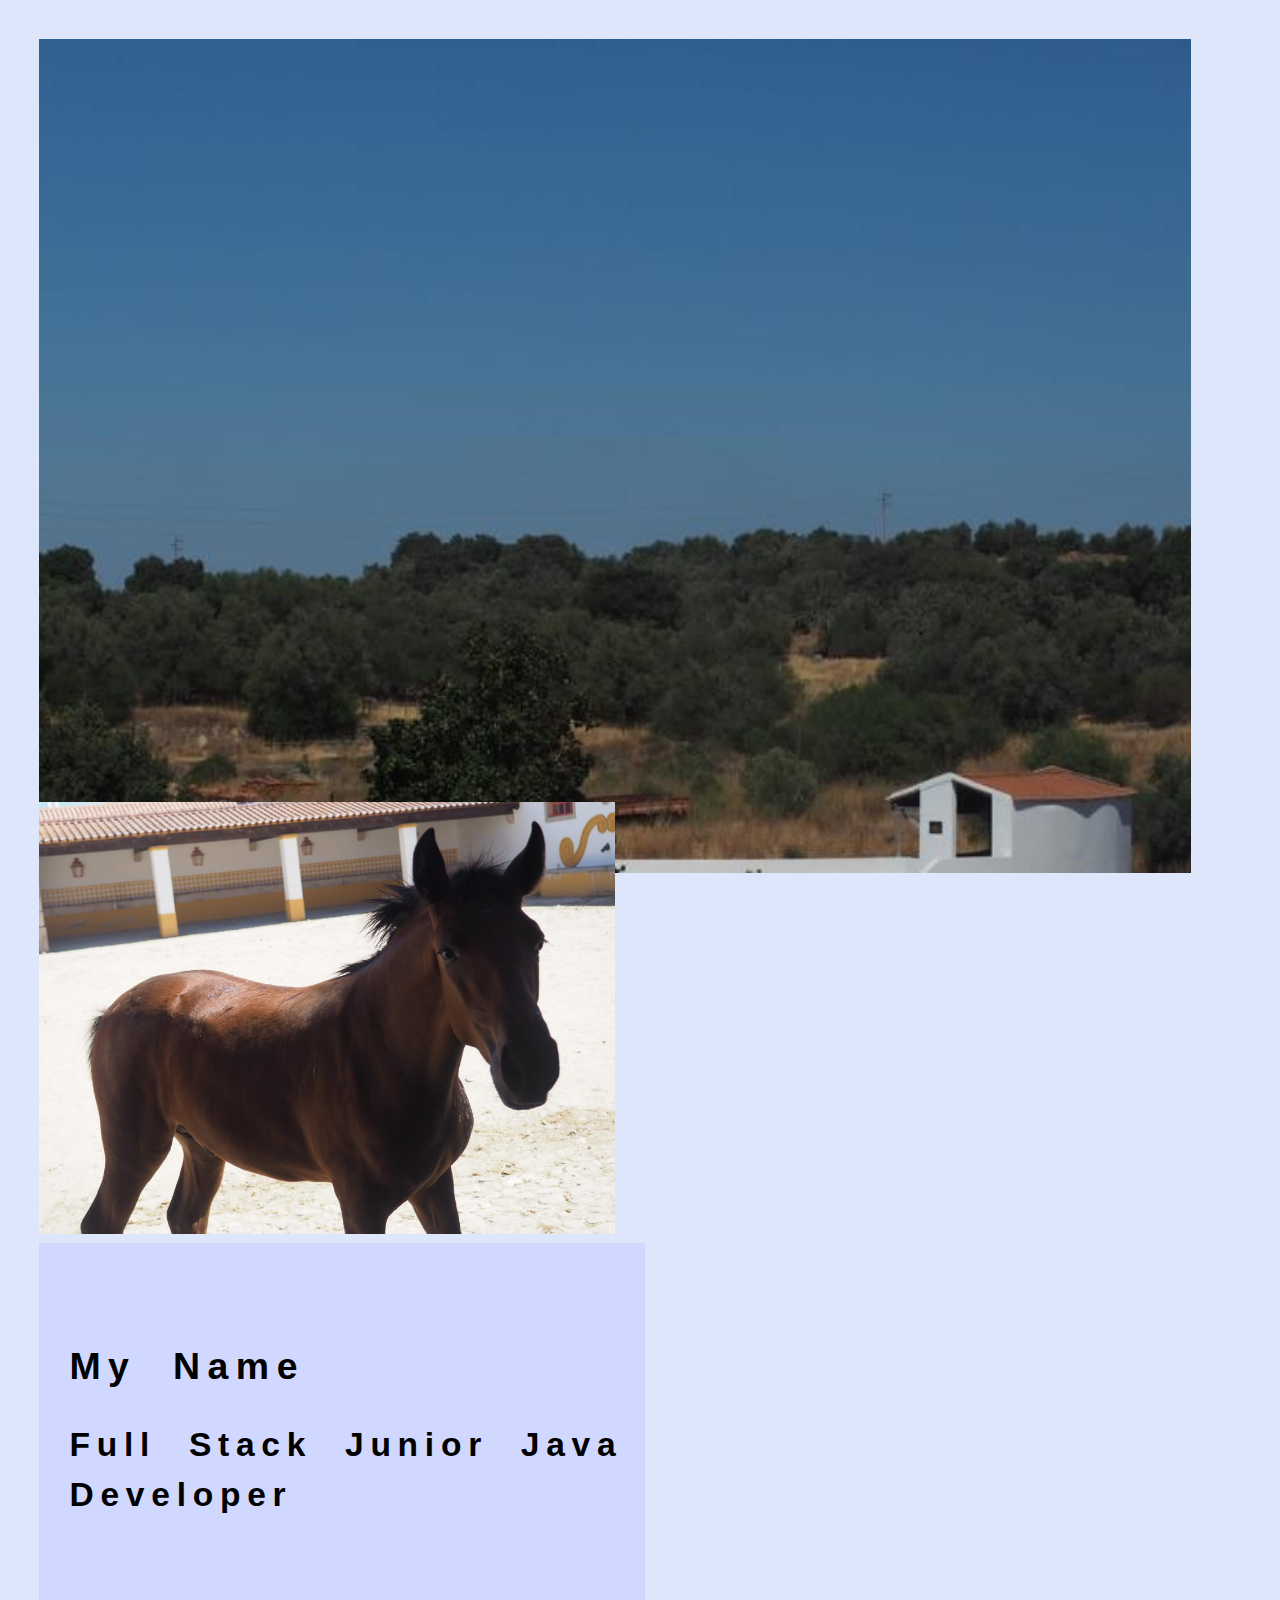
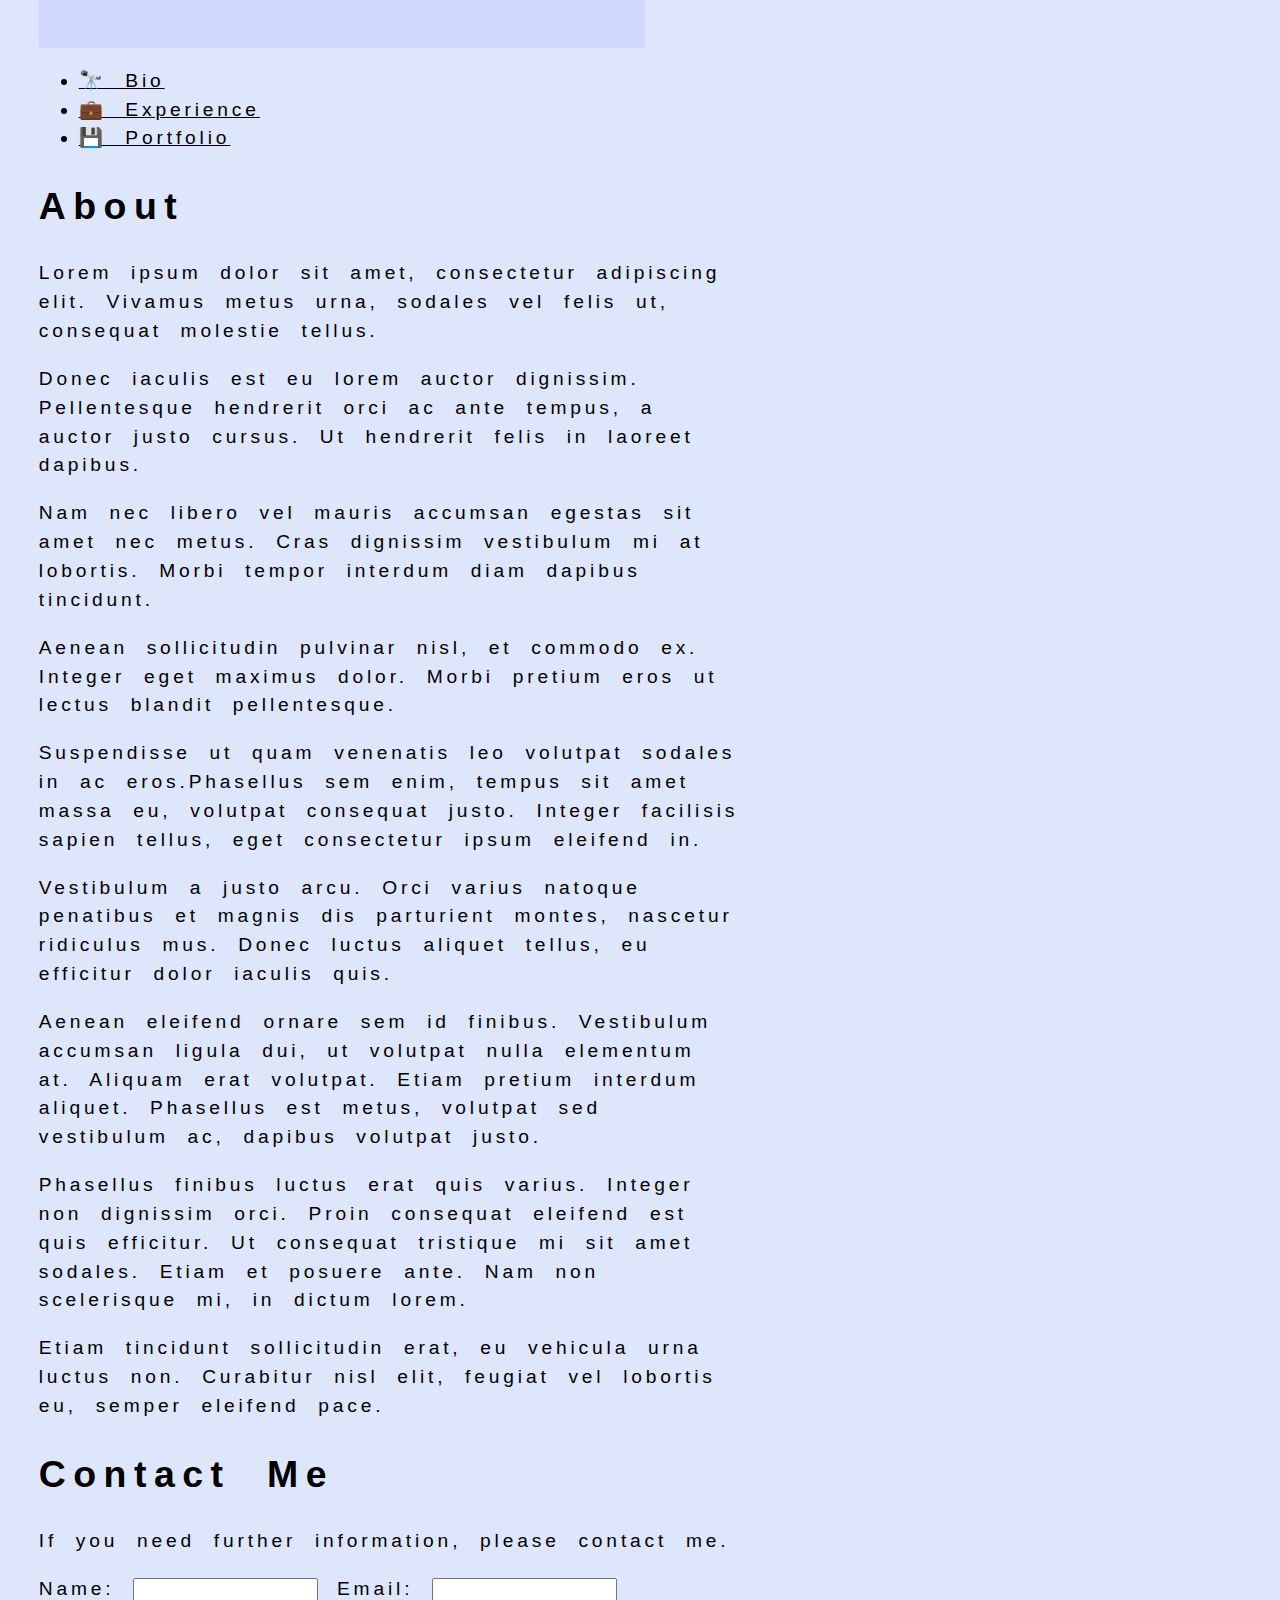
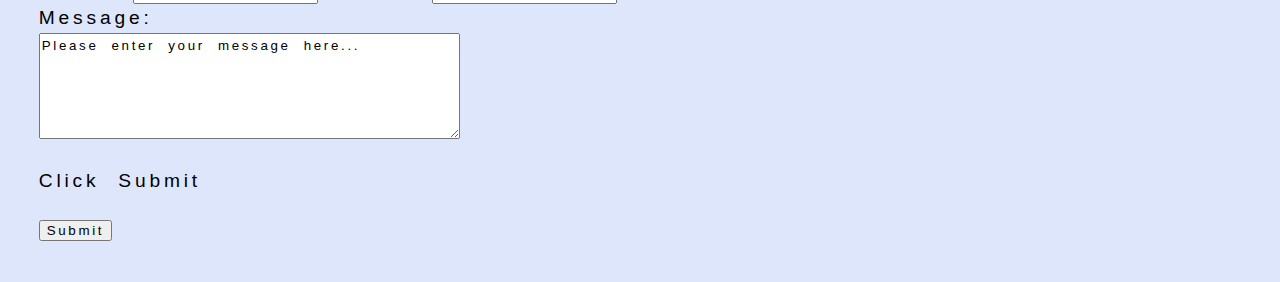
==== index.html @ 2198605c "renamed files to Style and Index" ====
<!DOCTYPE html>
<html lang="en">
  <head>
    <meta charset="UTF-8" />
    <meta http-equiv="X-UA-Compatible" content="IE=edge" />
    <meta name="viewport" content="width=device-width, initial-scale=1.0" />
    <link rel="icon" type="icon" href="assets/favicon_io/favicon.ico">
    <link rel="stylesheet" href="style.css">
    <title>User Profile Anabela Santos</title>
  </head>
<body>
  <header>
   <section class="image-container-in-header">
        <img id="back-image" alt="Farm building between vegetation in a Summer sunny day" src="assets/WhatsApp Image 2023-01-30 at 17.53.09.jpg"/>
        <img id="front-left-image" alt="Lusitano foal in a traditional Alto Alentejo stable yard" src="assets/image_in_home.jpg"/>
  </section>
  <section id="name-and-title">    
        <h1>My Name</h1>
        <h5>Full Stack Junior Java Developer</h5> 
    </section>
    <nav class="navbar"">
        <menu>
            <li><a href="bio.html">&#128301 Bio</a></li>
            <li><a href="experience.html">&#128188 Experience</a></li>
            <li><a href="portfolio.html">&#128190 Portfolio</a></li>
        </menu>
    </nav>
</header>
    <main>
      <section class="information">
        <heading><h1>About</h1></heading>
        <p>Lorem ipsum dolor sit amet, consectetur adipiscing elit. Vivamus metus urna, sodales vel felis ut, consequat molestie tellus.</p>
        <p>  Donec iaculis est eu lorem auctor dignissim. Pellentesque hendrerit orci ac ante tempus, a auctor justo cursus. Ut hendrerit felis in laoreet dapibus.
        </p>
        <p>Nam nec libero vel mauris accumsan egestas sit amet nec metus. Cras dignissim vestibulum mi at lobortis. Morbi tempor interdum diam dapibus tincidunt. 
        </p>
        <p>Aenean sollicitudin pulvinar nisl, et commodo ex. Integer eget maximus dolor. Morbi pretium eros ut lectus blandit pellentesque.
        </p>
        <p>Suspendisse ut quam venenatis leo volutpat sodales in ac eros.Phasellus sem enim, tempus sit amet massa eu, volutpat consequat justo. Integer facilisis sapien tellus, eget consectetur ipsum eleifend in.
        </p>
        <p>Vestibulum a justo arcu. Orci varius natoque penatibus et magnis dis parturient montes, nascetur ridiculus mus. Donec luctus aliquet tellus, eu efficitur dolor iaculis quis.
        </p>
        <p>Aenean eleifend ornare sem id finibus. Vestibulum accumsan ligula dui, ut volutpat nulla elementum at. Aliquam erat volutpat. Etiam pretium interdum aliquet. Phasellus est metus, volutpat sed vestibulum ac, dapibus volutpat justo.
        </p>
        <p>Phasellus finibus luctus erat quis varius. Integer non dignissim orci. Proin consequat eleifend est quis efficitur. Ut consequat tristique mi sit amet sodales. Etiam et posuere ante. Nam non scelerisque mi, in dictum lorem.
      </p>
      <p>Etiam tincidunt sollicitudin erat, eu vehicula urna luctus non. Curabitur nisl elit, feugiat vel lobortis eu, semper eleifend pace.
      </p>
        </section>
  </main>
  </body>
  <footer>
    <h1>Contact Me</h1>
    <p>If you need further information, please contact me.</p>
    <form action="Thank you for your message. I'll reply ASAP.php" method="post" id="user-form"> 
        <!-- it will give an 405 (not allowed) error because there's no API set for this page. -->
        Name: <input type="text" name="name">
        Email: <input type="email" name="email">
        Message: <br>
        <textarea textarea rows="5" cols="50" name="message" form action="user-form">
Please enter your message here...</textarea>
<p>Click Submit</p><input type="submit" value="Submit">
    </form>
  </footer>
</html>
---- style.css ----
/* Body values recommended by Harvad University, digital accessibility https://accessibility.huit.harvard.edu/ */
* {
  /* padding: 1.6em; */
  font-family: comic, Arial, Helvetica, sans-serif;
  color: #000000;
  line-height: 1.5;
  letter-spacing: 0.2em;
  word-spacing: 0.5em;
}

body {
  background-color: #dee6fc;
  max-width: 700px;
  padding: 1.6em;
  font-size: 120%;
}

img#back-image {
  width: 90vw;
  height: auto;
}

/* section .container-in-header {
  display: flex;
  flex-direction: column;
  justify-content: center;
} */
img#front-left-image {
  width: 45vw;
  height: auto;
  margin-top: -5rem;
}
section#name-and-title {
  background: 0.5rem solid black;
  background-color: #d1d8ff;
  width: 45vw;
  height: 45vh;
  display: flex;
  flex-direction: column;
  justify-content: center;
  align-content: flex-end;
  padding-left: 1.6em;
}
div {
  display: flex;
  flex-direction: row;
}

h1 {
  font-size: 195%;
}
h5 {
  font-size: 175%;
  margin-top: 0rem;
}
main {
}
/* body {
  max-width: 700px;
  padding: 1.6em;
  font-size: 120%;
} */

/* p.good {
  max-width: 40em;
  font-family: sans-serif;
  line-height: 1.4;
  text-align: left;
}

Solution 1: Always display the image size that looks best in the widest layout and then resize it for the other layouts by CSS. If your image is contained in the grid you can easily achieve this with some code similar to this:
.image-container img {
  width: 100%;
}

Solution 2: Display the correct image size on each layout. This can be done with the help of Client-side adaptive image module.

Layout adaptability
Here is where the Omega theme comes in very handy. Omega use the 960 CSS framework to control the layout of your site and adjusts the grid size to 3 different layouts:

Narrow: For screen with a resolution between 740px to 800px wide.
Normal: For screen with a resolution between 980px to 1024px wide.
Wide: For screen with a min-width resolution of 1220px. */
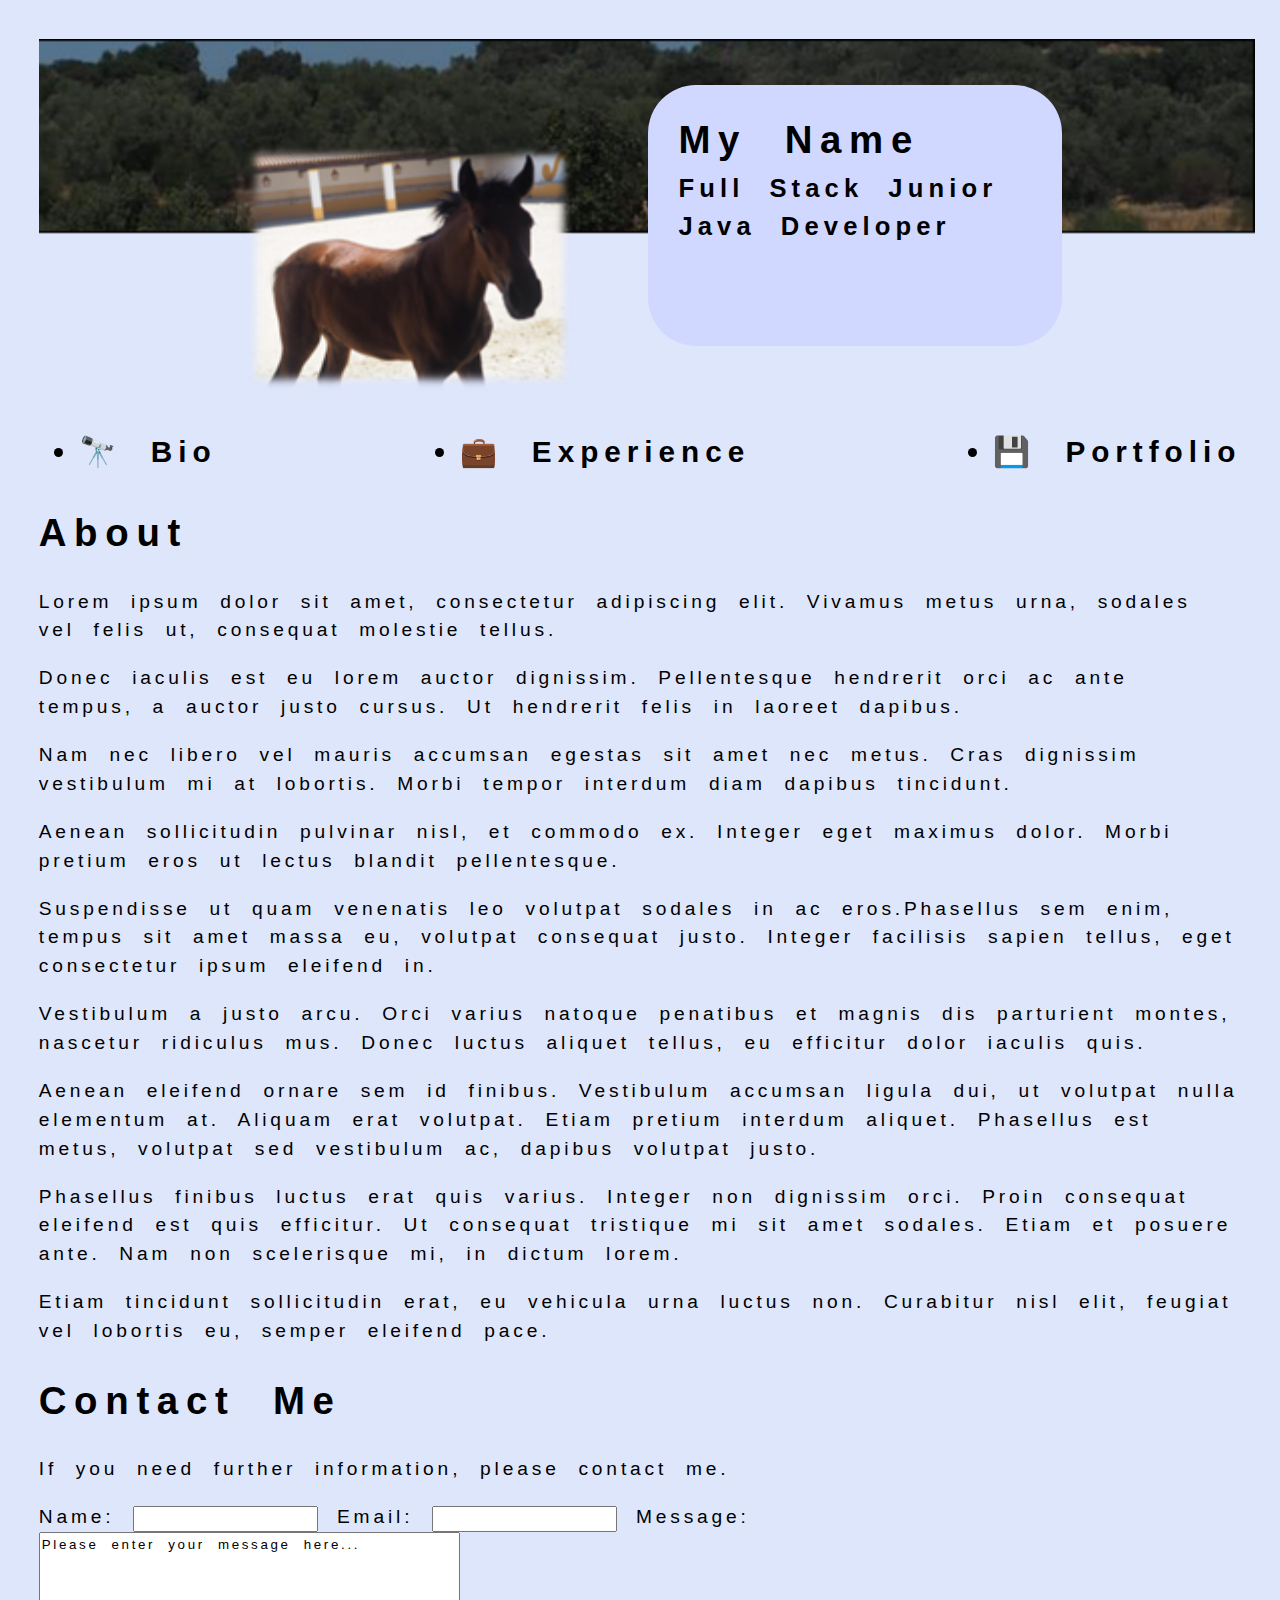
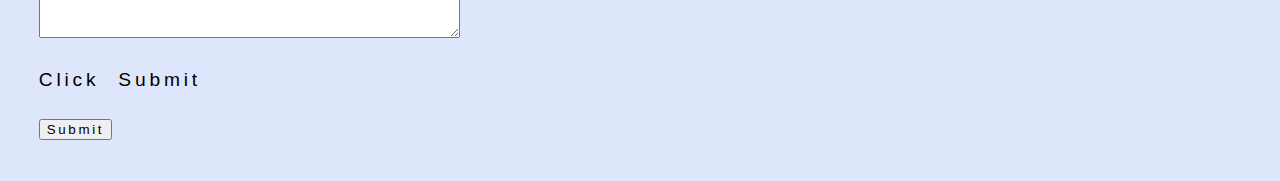
==== commit a1e2bd55: "flex" ====
--- a/index.html
+++ b/index.html
@@ -11,12 +11,11 @@
 <body>
   <header>
    <section class="image-container-in-header">
-        <img id="back-image" alt="Farm building between vegetation in a Summer sunny day" src="assets/WhatsApp Image 2023-01-30 at 17.53.09.jpg"/>
-        <img id="front-left-image" alt="Lusitano foal in a traditional Alto Alentejo stable yard" src="assets/image_in_home.jpg"/>
-  </section>
+        <img id="back-image" alt="Farm building between vegetation in a Summer sunny day and a Lusitano foal in a traditional Alto Alentejo stable yard" src="assets/image_header.png"/>
+   </section>
   <section id="name-and-title">    
         <h1>My Name</h1>
-        <h5>Full Stack Junior Java Developer</h5> 
+        <h3>Full Stack Junior Java Developer</h3> 
     </section>
     <nav class="navbar"">
         <menu>
--- a/style.css
+++ b/style.css
@@ -1,6 +1,6 @@
 /* Body values recommended by Harvad University, digital accessibility https://accessibility.huit.harvard.edu/ */
 * {
-  /* padding: 1.6em; */
+
   font-family: comic, Arial, Helvetica, sans-serif;
   color: #000000;
   line-height: 1.5;
@@ -10,51 +10,81 @@
 
 body {
   background-color: #dee6fc;
-  max-width: 700px;
+  max-width: 95vw;
   padding: 1.6em;
   font-size: 120%;
 }
 
 img#back-image {
-  width: 90vw;
+  width: 95vw;
   height: auto;
 }
 
-/* section .container-in-header {
-  display: flex;
+
+section#name-and-title {
+  background-color: #d1d8ff;
+  position: absolute;
+  right: 17vw;
+  width: 30vw;
+  height: 29vh;
+  border-radius: 3rem;
+  margin-top: -35vh;
+  padding-left: 1.6em;
+  /* display: flex;
   flex-direction: column;
-  justify-content: center;
-} */
-img#front-left-image {
-  width: 45vw;
-  height: auto;
-  margin-top: -5rem;
+  align-items: stretch; */
+} 
+
+#name-and-title>h1 {
+  margin-bottom: 0.5px;
+  /* font-size: 25%; */
+  font-size: 3vw;
+  /* display: flex;
+  align-items: flex-start; */
+} 
+
+#name-and-title>h3 {
+  margin-top: 0.5px;
+  /* font-size: 15%; */
+  font-size: 2vw;
+  /* display: flex;
+  align-items: flex-end; */
 }
-section#name-and-title {
-  background: 0.5rem solid black;
-  background-color: #d1d8ff;
-  width: 45vw;
-  height: 45vh;
-  display: flex;
-  flex-direction: column;
-  justify-content: center;
-  align-content: flex-end;
-  padding-left: 1.6em;
-}
-div {
+
+
+menu {
+  font-size: 155%;
+  font-weight: bolder;
   display: flex;
   flex-direction: row;
+  justify-content: space-between;
 }
 
-h1 {
-  font-size: 195%;
-}
-h5 {
-  font-size: 175%;
-  margin-top: 0rem;
-}
-main {
-}
+a:link { text-decoration: none; }
+a:visited { text-decoration: #957DAD; }
+a:hover { text-decoration: #957DAD; }
+a:active { text-decoration: #957DAD; }
+
+
+ /* @media queries */
+
+ @media only screen and (max-width: 500px ) {
+  
+  body {
+    font-size: 100%;
+  }
+
+  menu {
+    font-size: 110%;
+    display: flex;
+    flex-direction: column;
+    justify-content: space-between;
+  } 
+
+
+
+
+
 /* body {
   max-width: 700px;
   padding: 1.6em;
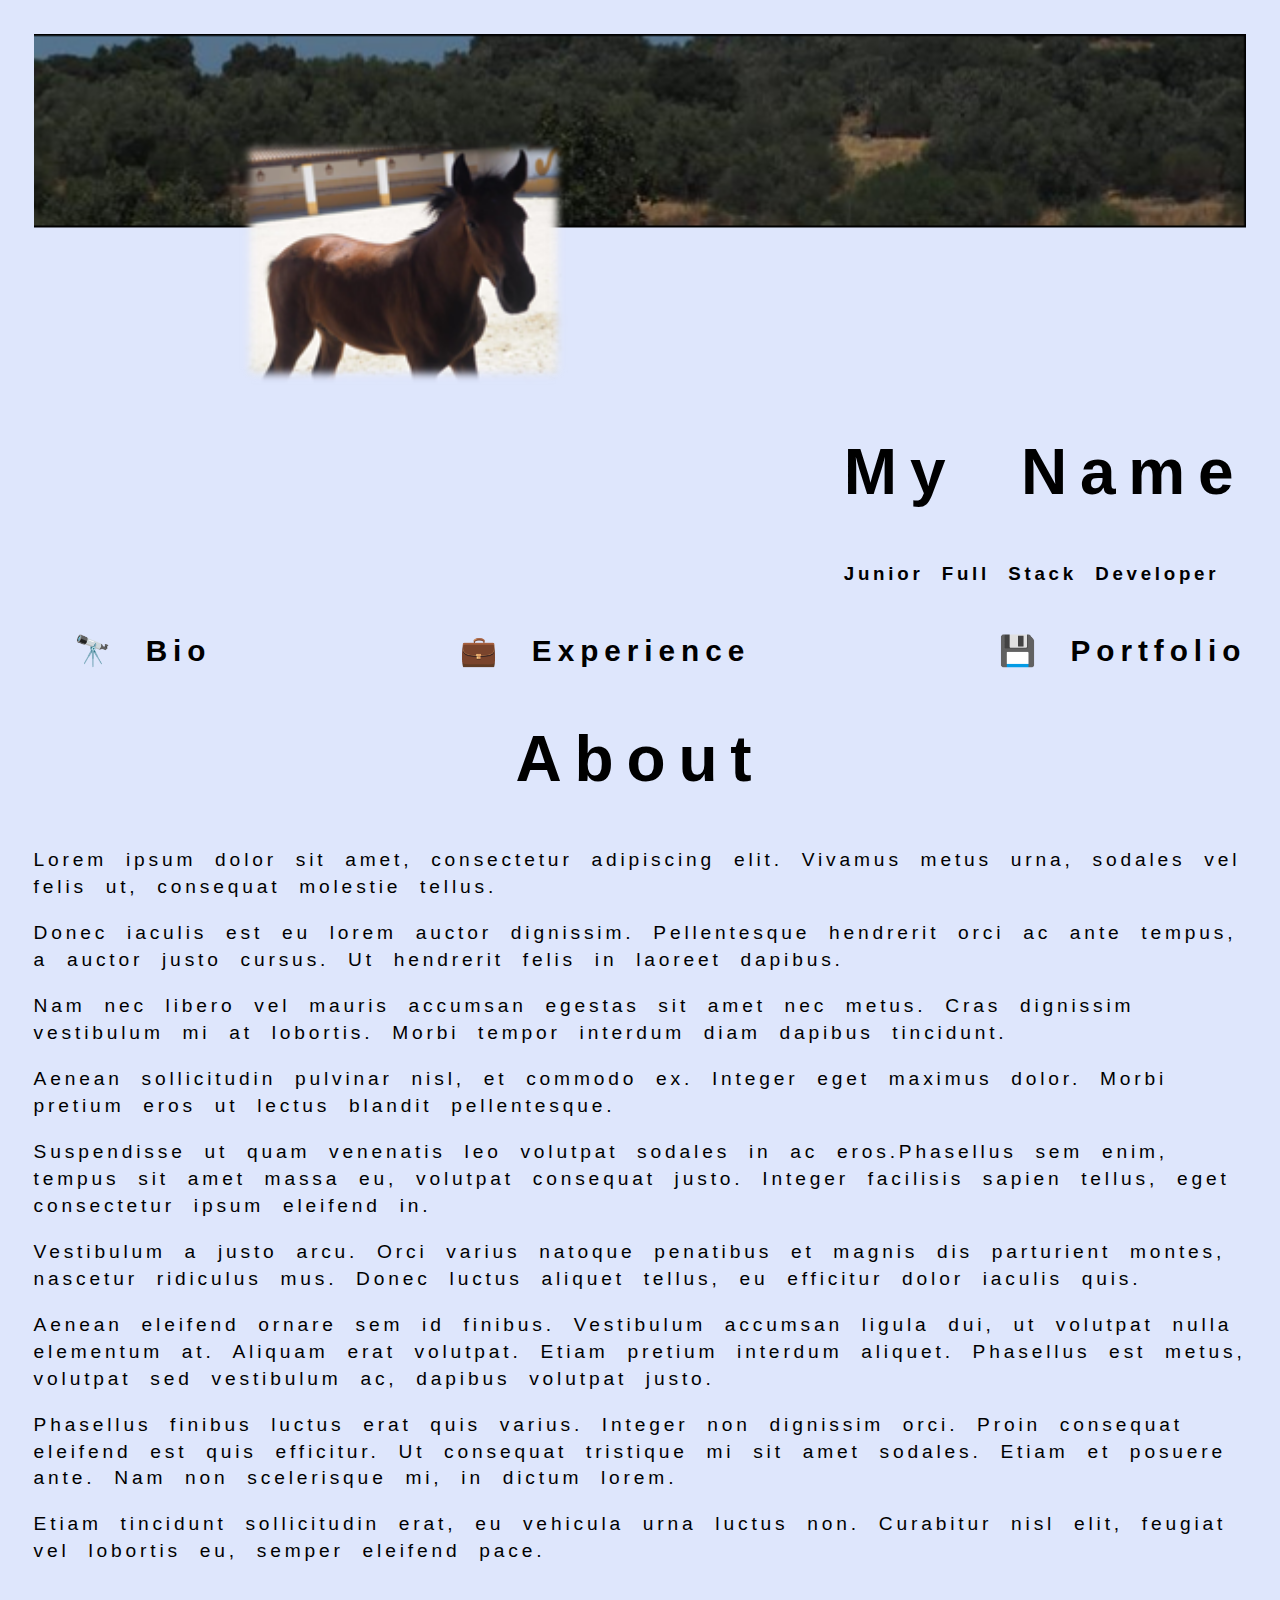
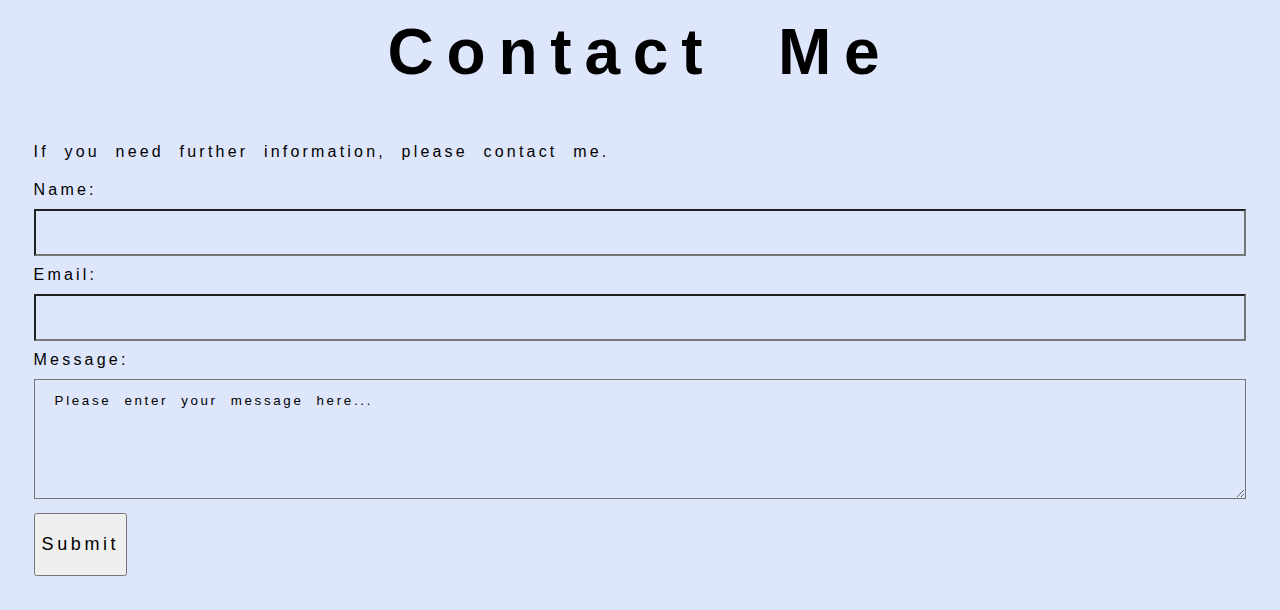
==== commit 0bd8242a: "index html styled" ====
--- a/index.html
+++ b/index.html
@@ -12,11 +12,12 @@
   <header>
    <section class="image-container-in-header">
         <img id="back-image" alt="Farm building between vegetation in a Summer sunny day and a Lusitano foal in a traditional Alto Alentejo stable yard" src="assets/image_header.png"/>
-   </section>
-  <section id="name-and-title">    
-        <h1>My Name</h1>
-        <h3>Full Stack Junior Java Developer</h3> 
-    </section>
+        <sub-section id="name-and-title">    
+          <h1>My Name</h1>
+          <h3>Junior Full Stack Developer</h3> 
+        </sub-section>
+      </section>
+  
     <nav class="navbar"">
         <menu>
             <li><a href="bio.html">&#128301 Bio</a></li>
@@ -58,7 +59,7 @@
         Message: <br>
         <textarea textarea rows="5" cols="50" name="message" form action="user-form">
 Please enter your message here...</textarea>
-<p>Click Submit</p><input type="submit" value="Submit">
+<input type="submit" value="Submit" alt="click submit">
     </form>
   </footer>
 </html>
--- a/style.css
+++ b/style.css
@@ -3,16 +3,23 @@
 
   font-family: comic, Arial, Helvetica, sans-serif;
   color: #000000;
-  line-height: 1.5;
+  line-height: 1.4;
   letter-spacing: 0.2em;
   word-spacing: 0.5em;
+  text-align: left;
 }
 
 body {
   background-color: #dee6fc;
   max-width: 95vw;
   padding: 1.6em;
-  font-size: 120%;
+
+}
+section.image-container-in-header {
+  display: flex;
+  flex-direction: row;
+  flex-wrap: wrap;
+  justify-content: flex-end;
 }
 
 img#back-image {
@@ -21,65 +28,79 @@
 }
 
 
-section#name-and-title {
-  background-color: #d1d8ff;
-  position: absolute;
-  right: 17vw;
-  width: 30vw;
-  height: 29vh;
-  border-radius: 3rem;
-  margin-top: -35vh;
-  padding-left: 1.6em;
-  /* display: flex;
-  flex-direction: column;
-  align-items: stretch; */
-} 
-
-#name-and-title>h1 {
-  margin-bottom: 0.5px;
-  /* font-size: 25%; */
-  font-size: 3vw;
-  /* display: flex;
-  align-items: flex-start; */
-} 
-
-#name-and-title>h3 {
-  margin-top: 0.5px;
-  /* font-size: 15%; */
-  font-size: 2vw;
-  /* display: flex;
-  align-items: flex-end; */
-}
-
-
 menu {
   font-size: 155%;
   font-weight: bolder;
+  list-style-type: none;
   display: flex;
   flex-direction: row;
   justify-content: space-between;
 }
 
-a:link { text-decoration: none; }
-a:visited { text-decoration: #957DAD; }
-a:hover { text-decoration: #957DAD; }
-a:active { text-decoration: #957DAD; }
+a:link { text-decoration: none; font-weight: bold; font-size: larger;}
+a:visited { text-decoration: none; font-weight: bold;}
+a:hover { text-decoration: none; font-weight: bold;}
+a:active { text-decoration: none;font-weight: bolder;}
+
+main {
+  font-size: 120%;
+}
+
+h1{
+  font-size: 5vw;
+  text-align: center;
+  
+}
+
+  input[type=text] {
+    width: 100%;
+    padding: 12px 20px;
+    margin: 8px 0;
+    box-sizing: border-box;
+    background-color: #dee6fc;
+  }
+
+  input[type=email] {
+    width: 100%;
+    padding: 12px 20px;
+    margin: 8px 0;
+    box-sizing: border-box;
+    background-color: #dee6fc;
+  }
+
+  textarea {
+    width: 100%;
+    padding: 12px 20px;
+    margin: 8px 0;
+    box-sizing: border-box;
+    background-color: #dee6fc;
+  }
+
+  input[type=submit] {
+    font-size: large;
+    width: auto;
+    height: 7vh;
+  }
 
 
  /* @media queries */
 
  @media only screen and (max-width: 500px ) {
   
-  body {
-    font-size: 100%;
+  main>p {
+    font-size: 90%;
   }
+
+#name-and-title {
+  text-align: center;
+}
 
   menu {
     font-size: 110%;
+    margin-left: -1.9rem;
     display: flex;
     flex-direction: column;
-    justify-content: space-between;
-  } 
+   } 
 
 
 
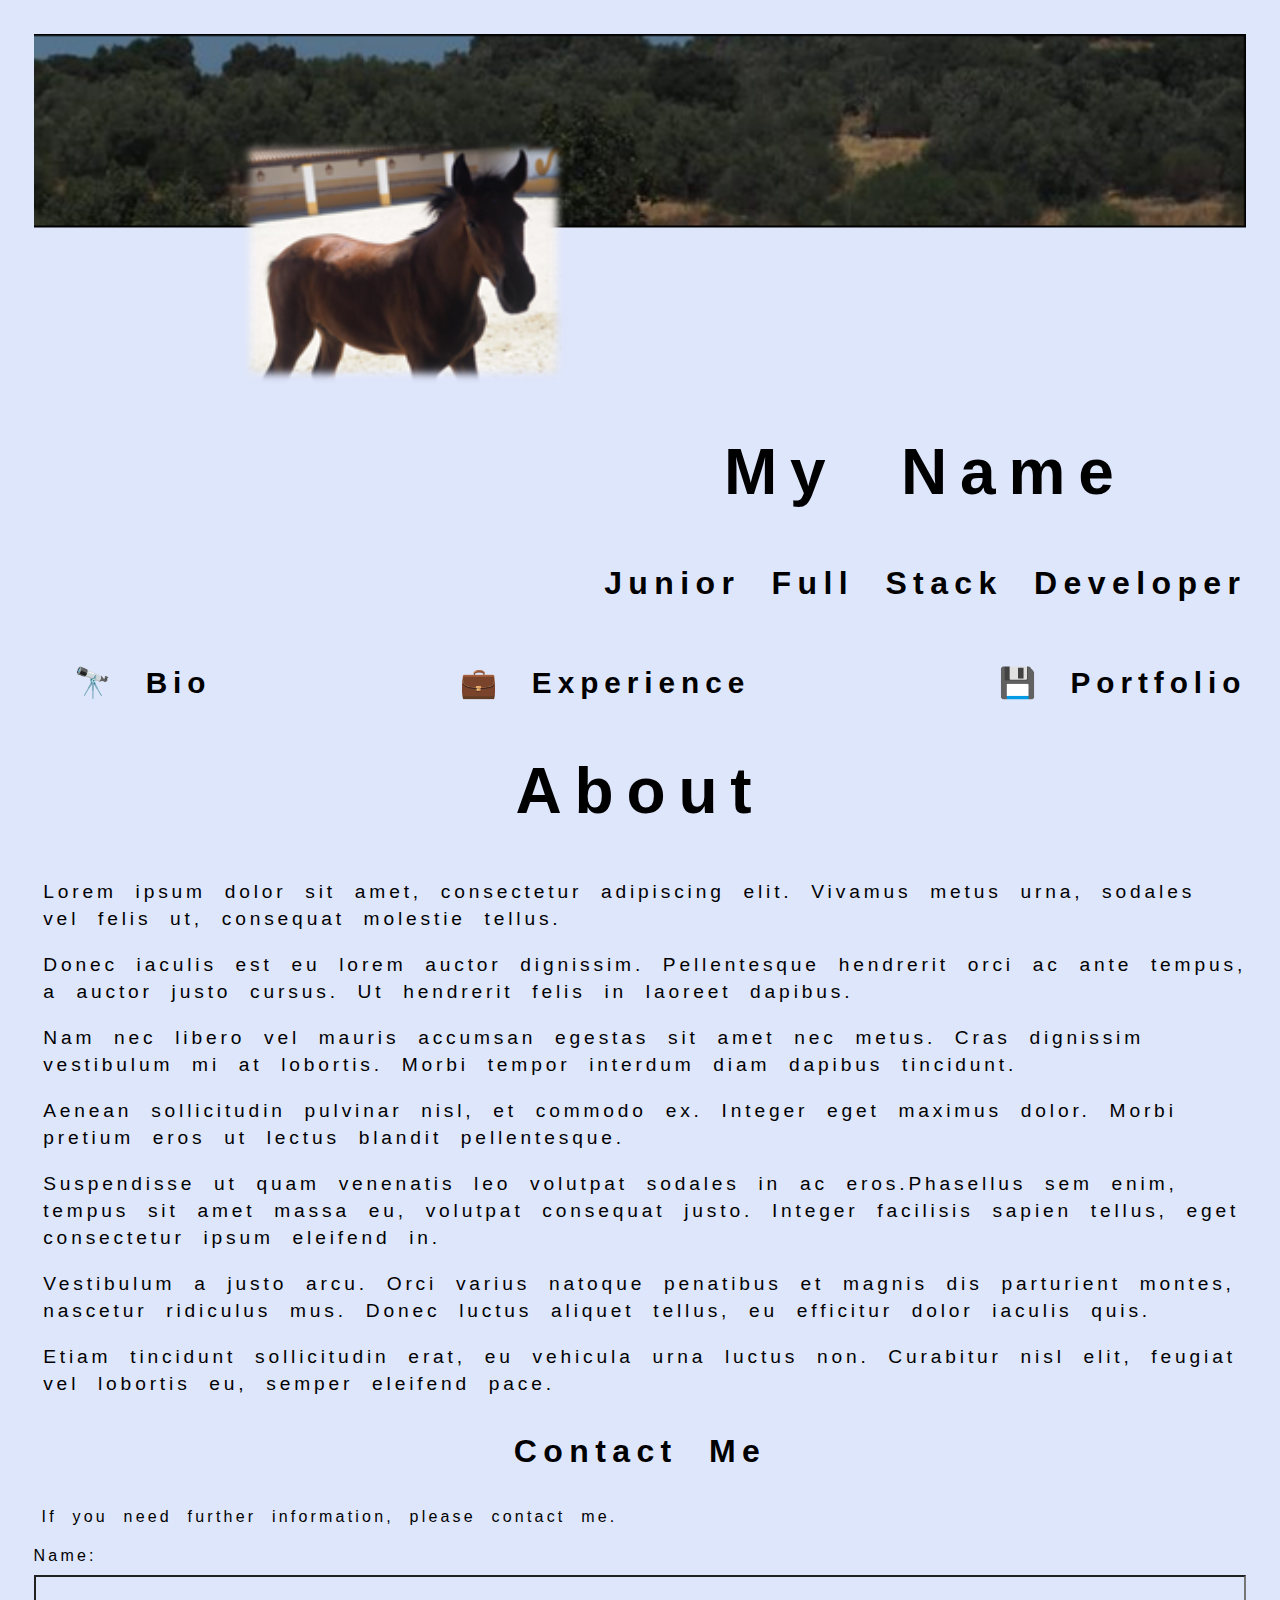
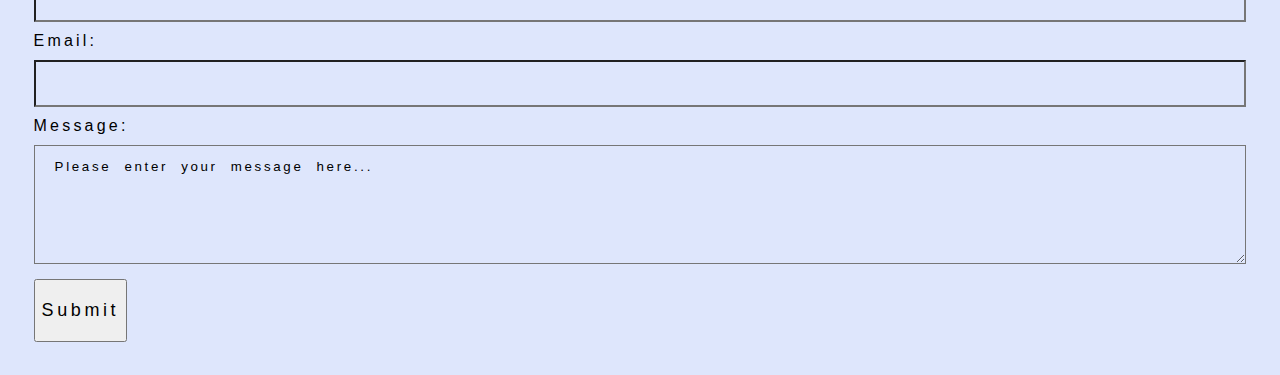
==== commit 6dd6c6d4: "css complete" ====
--- a/index.html
+++ b/index.html
@@ -38,19 +38,17 @@
         </p>
         <p>Suspendisse ut quam venenatis leo volutpat sodales in ac eros.Phasellus sem enim, tempus sit amet massa eu, volutpat consequat justo. Integer facilisis sapien tellus, eget consectetur ipsum eleifend in.
         </p>
+  
         <p>Vestibulum a justo arcu. Orci varius natoque penatibus et magnis dis parturient montes, nascetur ridiculus mus. Donec luctus aliquet tellus, eu efficitur dolor iaculis quis.
         </p>
-        <p>Aenean eleifend ornare sem id finibus. Vestibulum accumsan ligula dui, ut volutpat nulla elementum at. Aliquam erat volutpat. Etiam pretium interdum aliquet. Phasellus est metus, volutpat sed vestibulum ac, dapibus volutpat justo.
-        </p>
-        <p>Phasellus finibus luctus erat quis varius. Integer non dignissim orci. Proin consequat eleifend est quis efficitur. Ut consequat tristique mi sit amet sodales. Etiam et posuere ante. Nam non scelerisque mi, in dictum lorem.
-      </p>
       <p>Etiam tincidunt sollicitudin erat, eu vehicula urna luctus non. Curabitur nisl elit, feugiat vel lobortis eu, semper eleifend pace.
       </p>
+    
         </section>
   </main>
   </body>
   <footer>
-    <h1>Contact Me</h1>
+    <h3>Contact Me</h3>
     <p>If you need further information, please contact me.</p>
     <form action="Thank you for your message. I'll reply ASAP.php" method="post" id="user-form"> 
         <!-- it will give an 405 (not allowed) error because there's no API set for this page. -->
--- a/style.css
+++ b/style.css
@@ -82,6 +82,77 @@
     height: 7vh;
   }
 
+  #forest-image{
+    width: auto;
+    height: 25vh;
+  }
+
+ div, paragraph-separator{
+  display: flex;
+  flex-direction: row-reverse;
+ }
+
+  #beach-image{
+    width: auto;
+    height: 25vh;
+  }
+
+  section.image-container-in-information{
+    display: flex;
+    flex-direction: row;
+  }
+
+  .image-container-in-information,p{
+    padding-left: 0.5em;
+  }
+
+  img#cup-of-coffee {
+    width: 50vw;
+    height: auto;
+    display: block;
+    margin-left: auto;
+    margin-right: auto;
+  }
+
+
+  img,project-description {
+    width: 50vw;
+    height: auto;
+    display: block;
+    margin-left: auto;
+    margin-right: auto;
+  }
+project-description,h3 {
+  font-size: 2.5vw;
+  text-align: center;
+}
+
+li>span {
+  line-height: 2.5em;
+  
+}
+
+table, th, td {
+  border: 2px solid;
+  border-collapse: collapse;
+}
+
+
+table {
+  width: 90vw;
+}
+
+th {
+  height: 7vw;
+  
+}
+
+td {
+  height: 7vh;
+  vertical-align: bottom;
+  padding-left: 0.5em;
+  padding-right: 0.9em;
+}
 
  /* @media queries */
 
@@ -102,8 +173,17 @@
     flex-direction: column;
    } 
 
-
-
+   section.image-container-in-information{
+    display: flex;
+    flex-direction: row;
+    flex-wrap: wrap;
+  }
+
+  div, paragraph-separator{
+    display: flex;
+    flex-direction: row-reverse;
+    flex-wrap: wrap;
+   }
 
 
 /* body {
